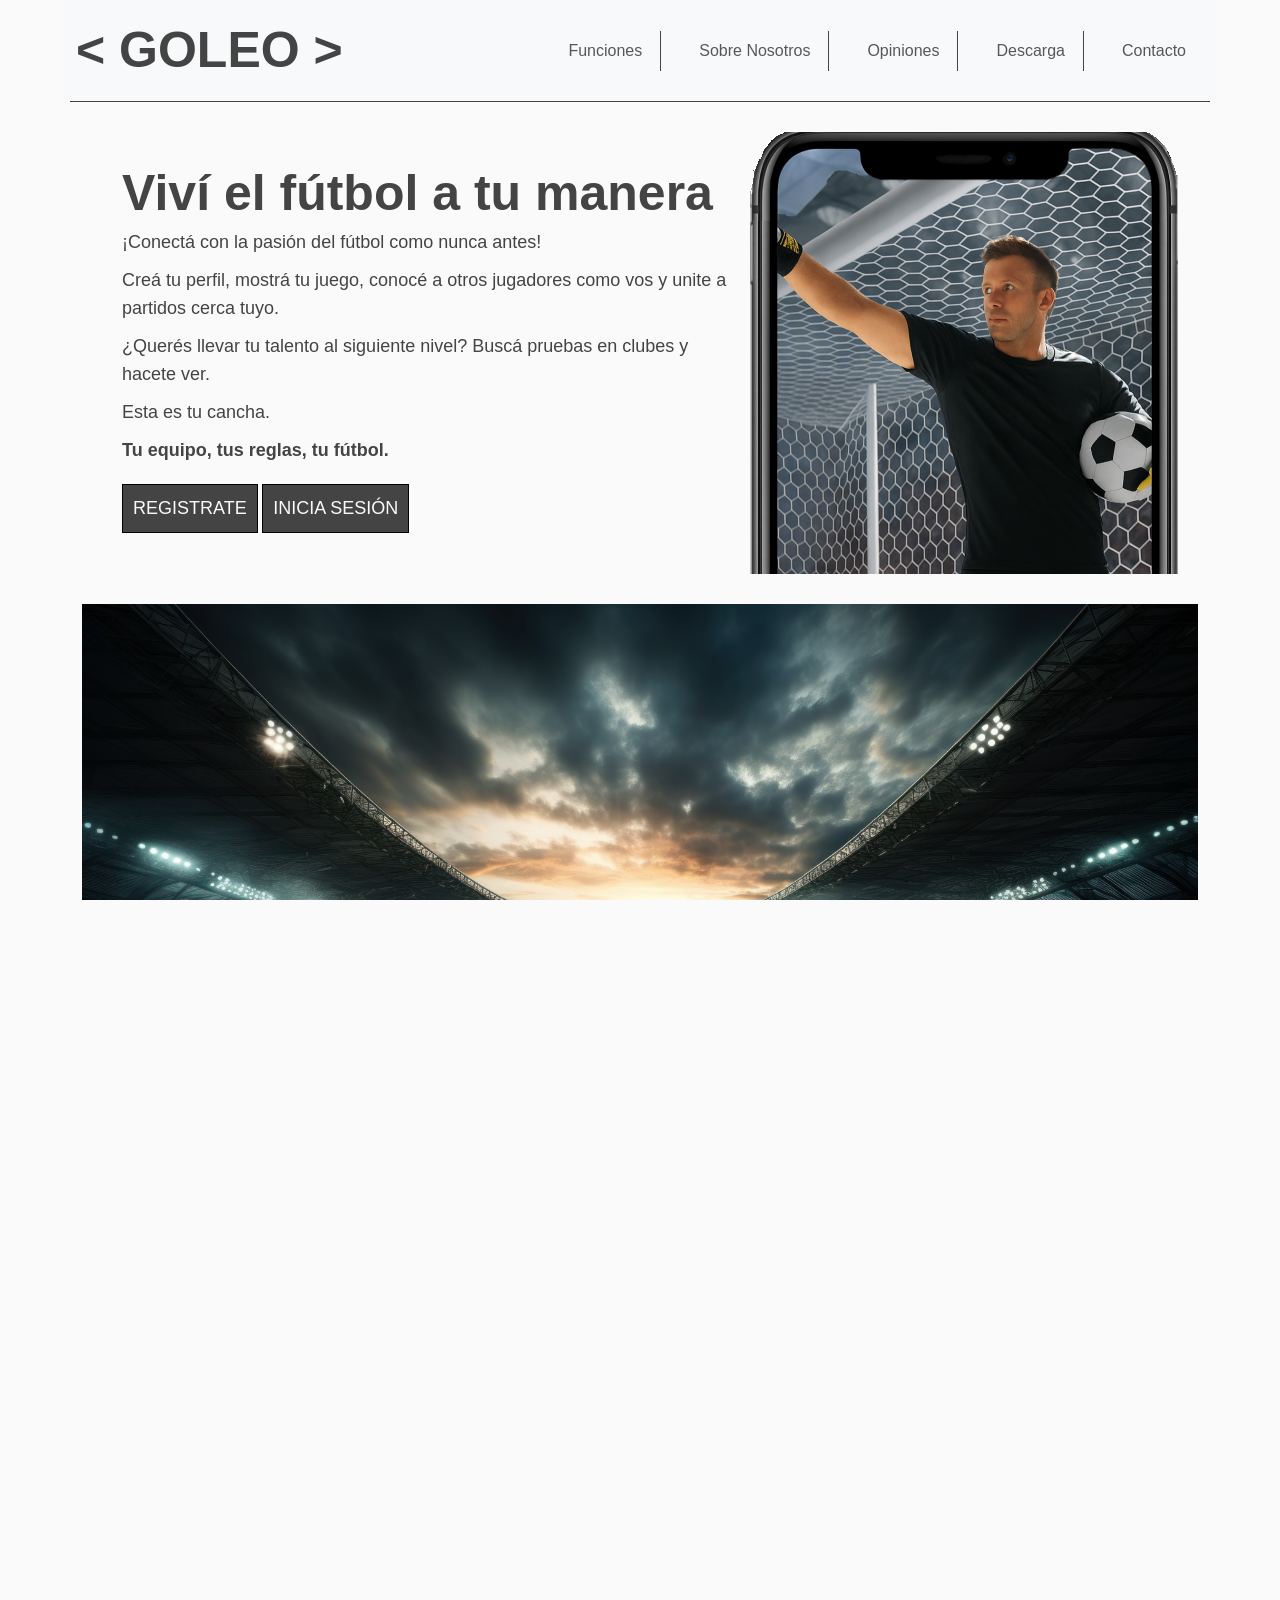
==== index.html @ 8e519e35 "Migración de CSS a SASS + correcciones de pre-entrega anterior" ====
<!DOCTYPE html>
<html lang="en">
<head>
    <meta charset="UTF-8">
    <meta name="viewport" content="width=device-width, initial-scale=1.0">
    <meta name="description" content="Aplicacion destinada para los amantes del futbol, para que muestren su juego, se una a partidos, equipos y torneos">
    <meta name="keywords" content="HTML, CSS, JavaScript">
    <link href="https://cdn.jsdelivr.net/npm/bootstrap@5.3.8/dist/css/bootstrap.min.css" rel="stylesheet" integrity="sha384-sRIl4kxILFvY47J16cr9ZwB07vP4J8+LH7qKQnuqkuIAvNWLzeN8tE5YBujZqJLB" crossorigin="anonymous">
    <link rel="stylesheet" href="css/style.css">
    <title>Goleo</title>
    <link rel="icon" href="assets/img/goleo.ico" type="image/x-icon">

</head>
<body>
    <header class="header">
        <nav class="navbar navbar-expand-lg bg-body-tertiary header__nav">
                <div class="container-fluid header__nav__container">
                    <a class="navbar-brand active header__logo" aria-current="page" href="index.html">&lt; GOLEO &gt;</a>
                    <button class="navbar-toggler" type="button" data-bs-toggle="collapse" data-bs-target="#navbarNav" aria-controls="navbarNav" aria-expanded="false" aria-label="Toggle navigation">
                    <span class="navbar-toggler-icon"></span>
                    </button>
                    <div class="collapse navbar-collapse header__nav__navbar" id="navbarNav">
                    <ul class="navbar-nav">
                        <li class="nav-item">
                        <a class="nav-link" href="pages/funciones.html">Funciones</a>
                        </li>
                        <li class="nav-item">
                        <a class="nav-link" href="pages/sobre-nosotros.html">Sobre Nosotros</a>
                        </li>
                        <li class="nav-item">
                        <a class="nav-link" href="pages/Opiniones.html">Opiniones</a>
                        </li>
                        <li class="nav-item">
                        <a class="nav-link" href="pages/descarga.html">Descarga</a>
                        </li> <li class="nav-item">
                        <a class="nav-link" href="pages/contacto.html">Contacto</a>
                        </li>
                        <!-- <li class="nav-item">
                        <a class="nav-link disabled" aria-disabled="true">Disabled</a>
                        </li> -->
                    </ul>
                    </div>
                </div>
        </nav>
    </header>
    <main class="container main">
            <!-- PRESENTACION -->
            <section class="introduccion">
                <div class="introduccion__description">
                    <h2>Viví el fútbol a tu manera</h2>
                    <p>¡Conectá con la pasión del fútbol como nunca antes!</p>
                    <p>Creá tu perfil, mostrá tu juego, conocé a otros jugadores como vos y unite a partidos cerca tuyo.</p>
                    <p>¿Querés llevar tu talento al siguiente nivel? Buscá pruebas en clubes y hacete ver.
                    </p>
                    <p>Esta es tu cancha.</p>
                    <p><strong>Tu equipo, tus reglas, tu fútbol.</strong></p>
                    <a href="pages/registro.html">REGISTRATE</a>
                    <a href="pages/log-in.html">INICIA SESIÓN</a>

                </div>

                <div class="introduccion__imagen">
                    <img src="./assets/img/half-phone.png" alt="imagen de arquero">
                </div>
            </section>
            
            <section class="carousel">
                <div id="carouselExample" class="carousel slide">
                <div class="carousel-inner">
                    <div class="carousel-item active">
                    <img src="./assets/img/carousel2.jpg" class="d-block w-100" alt="...">
                    </div>
                    <div class="carousel-item">
                    <img src="./assets/img/carousel1.jpg" class="d-block w-100" alt="...">
                    </div>
                    <div class="carousel-item">
                    <img src="./assets/img/carousel.jpg" class="d-block w-100" alt="...">
                    </div>
                </div>
                <button class="carousel-control-prev" type="button" data-bs-target="#carouselExample" data-bs-slide="prev">
                    <span class="carousel-control-prev-icon" aria-hidden="true"></span>
                    <span class="visually-hidden">Previous</span>
                </button>
                <button class="carousel-control-next" type="button" data-bs-target="#carouselExample" data-bs-slide="next">
                    <span class="carousel-control-next-icon" aria-hidden="true"></span>
                    <span class="visually-hidden">Next</span>
                </button>
            </div>
            </section>
            <!-- FUNCIONES -->
            <section class="funciones">
                <article class="funciones__card">
                    <img src="./assets/img/profile.png" alt="Perfil" />
                    <h3 class="text-center ">Crea tu perfil</h3>
                    <p>Mostrá tus habilidades y conectá con otros jugadores.</p>
                </article>
                <article class="funciones__card">
                    <img src="./assets/img/match.png" alt="Partidos" />
                    <h3 class="text-center ">Armá partidos</h3>
                    <p>Organizá encuentros fácilmente y formá tu equipo.</p>
                </article>
                <article class="funciones__card">
                    <img src="./assets/img/club.png" alt="Clubes" />
                    <h3 class="text-center ">Buscá tu club</h3>
                    <p>Participá en pruebas y descubrí nuevas oportunidades.</p>
                </article>
                <article class="funciones__card">
                    <img src="./assets/img/league.png" alt="Torneos" />
                    <h3 class="text-center ">Creá tu torneo</h3>
                    <p>Llevá la competencia al próximo nivel con torneos personalizados.</p>
                </article>
            </section>

            <!-- SUSCRIBETE -->
            <section class="suscribete">
                <h2 class="text-center suscribete__titulo">Suscribite</h2>
                <p class="text-center suscribete__texto">Dejanos tu correo para enterarte de todas nuestras novedades.</p>
                <form action="/subscribe" method="post" class="suscribete__form">
                    <input type="text" name="nombre" placeholder="Nombre completo" required />
                    <input type="email" name="email" placeholder="Email" required />
                    <button type="submit">SUSCRIBIRSE</button>
                </form>
            </section>

            <!-- DESCARGA -->
            <section class="descarga">
                <h2 class="text-center descarga__titulo">Descarga la aplicación gratis para celular</h2>
                <div class="descarga__iconos">
                    <a href="#"><img src="./assets/img/app-store.png" alt="App Store" /></a>
                    <a href="#"><img src="./assets/img/google-play.png" alt="Google Play" /></a>
                </div>
            </section>
    </main>
    <footer class="footer">
        <div class="footer__nav">
            <ul>
                <li><a href="pages/funciones.html">Funciones</a></li>
                <li><a href="pages/sobre-nosotros.html">Sobre Nosotros</a></li>
                <li><a href="pages/Opiniones.html">Opiniones</a></li>
                <li><a href="pages/descarga.html">Descarga</a></li>
                <li><a href="pages/contacto.html">Contacto</a></li>
            </ul>
        </div>
        <p>© 2025 &lt; MAD &gt; .  All rights reserved.</p>
    </footer>

    <script src="https://cdn.jsdelivr.net/npm/bootstrap@5.3.8/dist/js/bootstrap.bundle.min.js" integrity="sha384-FKyoEForCGlyvwx9Hj09JcYn3nv7wiPVlz7YYwJrWVcXK/BmnVDxM+D2scQbITxI" crossorigin="anonymous"></script>
</body>
</html>
---- css/style.css ----
* {
  margin: 0;
  padding: 0;
  box-sizing: border-box;
  font-family: Arial, sans-serif;
  color: #444444;
}

html, body {
  height: 100%;
  overflow-y: scroll;
}

body {
  text-align: center;
  background-color: #fafafa;
  display: flex;
  flex-direction: column;
}

form {
  display: flex;
  flex-direction: column;
}

input:focus::placeholder {
  color: transparent;
}

@keyframes fadeIn {
  from {
    opacity: 0;
    transform: translateY(20px);
  }
  to {
    opacity: 1;
    transform: translateY(0);
  }
}
.header {
  display: flex;
  flex-direction: column;
  justify-content: center;
  align-items: center;
  padding: 10px;
  flex-wrap: wrap;
  gap: 10px;
}
@media screen and (min-width: 600px) {
  .header {
    padding: 10px 40px;
  }
}
@media screen and (min-width: 1024px) {
  .header {
    flex-direction: row;
    justify-content: space-between;
    padding: 0% 5%;
  }
}
.header .header__nav {
  width: 100%;
}
.header .header__nav .header__nav__container .header__logo {
  align-self: flex-start;
  font-weight: bold;
  font-size: 35px;
  color: #444444;
}
.header .header__nav .header__nav__container .header__logo:hover {
  color: rgb(29, 28, 28);
}
@media screen and (min-width: 600px) {
  .header .header__nav .header__nav__container .header__logo {
    font-size: 50px;
  }
}
@media screen and (min-width: 1024px) {
  .header .header__nav .header__nav__container .header__nav__navbar {
    display: flex;
    justify-content: flex-end;
  }
}
@media screen and (min-width: 600px) {
  .header .header__nav .header__nav__container .header__nav__navbar ul {
    flex-direction: row;
    justify-content: center;
    gap: 20px;
  }
}
@media screen and (min-width: 600px) {
  .header .header__nav .header__nav__container .header__nav__navbar ul li {
    padding: 0 10px;
    border-bottom: none;
  }
}
@media screen and (min-width: 600px) {
  .header .header__nav .header__nav__container .header__nav__navbar ul li:first-child {
    border-top: none;
    padding-top: 0px;
  }
}
@media screen and (min-width: 600px) {
  .header .header__nav .header__nav__container .header__nav__navbar ul li:not(:last-child) {
    border-right: 1px solid #444444;
  }
}
@media screen and (min-width: 600px) {
  .header .header__nav .header__nav__container .header__nav__navbar ul li a:not(:first-child) {
    font-size: 18px;
  }
}

.main {
  display: flex;
  flex-direction: column;
  gap: 10px;
  border-top: 1px solid #444444;
  flex: 1;
  padding-top: 10px;
}

.footer {
  background-color: #eeeded;
  display: flex;
  flex-direction: column;
  align-items: center;
  justify-content: center;
  min-height: 120px;
}
@media screen and (min-width: 600px) {
  .footer {
    min-height: 150px;
  }
}
.footer .footer__nav {
  margin-bottom: 10px;
}
.footer .footer__nav ul {
  list-style-type: none;
  display: flex;
  justify-content: center;
  gap: 10px;
  padding: 0;
}
.footer .footer__nav ul li {
  padding: 0 5px;
}
.footer .footer__nav ul li:not(:last-child) {
  border-right: 1px solid var(--color-principal-light);
}
.footer .footer__nav ul li a {
  text-decoration: none;
  font-size: 11px;
  color: var(--color-principal-light);
}
.footer .footer__nav ul li a:hover {
  cursor: pointer;
  color: #1a1a1a;
  text-decoration: dashed;
  font-weight: 700;
}
@media screen and (min-width: 600px) {
  .footer .footer__nav ul li a {
    font-size: 20px;
  }
}
.footer p {
  font-size: 12px;
  font-weight: bold;
  margin: 0;
}
@media screen and (min-width: 600px) {
  .footer p {
    font-size: 21px;
  }
}

.introduccion {
  padding: 20px;
}
@media screen and (min-width: 600px) {
  .introduccion {
    display: flex;
    align-items: center;
  }
}
.introduccion .introduccion__description {
  text-align: center;
  padding: 0 10px;
}
@media screen and (min-width: 600px) {
  .introduccion .introduccion__description {
    padding: 20px;
  }
}
@media screen and (min-width: 1024px) {
  .introduccion .introduccion__description {
    text-align: left;
  }
}
.introduccion .introduccion__description h2 {
  font-size: 30px;
  margin-bottom: 15px;
  line-height: 40px;
  font-weight: bold;
}
@media screen and (min-width: 600px) {
  .introduccion .introduccion__description h2 {
    font-size: 50px;
  }
}
.introduccion .introduccion__description p {
  margin-bottom: 10px;
  line-height: 15px;
}
@media screen and (min-width: 600px) {
  .introduccion .introduccion__description p {
    font-size: 25px;
    line-height: 25px;
  }
}
@media screen and (min-width: 1024px) {
  .introduccion .introduccion__description p {
    font-size: 18px;
    line-height: 28px;
  }
}
.introduccion .introduccion__description a {
  display: inline-block;
  padding: 10px;
  border: 1px solid black;
  text-decoration: none;
  margin-top: 10px;
  background-color: #444444;
  color: #fafafa;
  width: 100%;
}
.introduccion .introduccion__description a:not(:last-child) {
  margin-right: 10px;
}
@media screen and (min-width: 600px) {
  .introduccion .introduccion__description a:not(:last-child) {
    margin-right: 0px;
  }
}
.introduccion .introduccion__description a:hover {
  background-color: #fafafa;
  color: black;
  font-weight: bold;
  border: 1px solid black;
}
@media screen and (min-width: 600px) {
  .introduccion .introduccion__description a {
    width: 50%;
  }
}
@media screen and (min-width: 1024px) {
  .introduccion .introduccion__description a {
    font-size: 18px;
    width: auto;
  }
}
.introduccion .introduccion__imagen {
  display: none;
}
@media screen and (min-width: 1024px) {
  .introduccion .introduccion__imagen {
    display: block;
  }
}

@media screen and (min-width: 1024px) {
  .carousel .carousel-item img {
    padding-bottom: 20px;
  }
}

.funciones {
  border-top: 1px solid #444444;
  display: flex;
  padding: 20px;
  flex-wrap: wrap;
}
@media screen and (min-width: 1024px) {
  .funciones {
    flex-wrap: nowrap;
    justify-content: space-between;
  }
}
.funciones .funciones__card {
  align-content: center;
  width: 50%;
}
@media screen and (min-width: 600px) {
  .funciones .funciones__card {
    padding: 20px;
  }
}
@media screen and (min-width: 1024px) {
  .funciones .funciones__card {
    padding: 0 10px;
  }
}
@media screen and (min-width: 1024px) {
  .funciones .funciones__card:not(:last-child) {
    border-right: 1px solid black;
  }
}
.funciones .funciones__card img {
  height: 50%;
  margin-bottom: 5px;
}
@media screen and (min-width: 600px) {
  .funciones .funciones__card img {
    height: 75%;
  }
}
@media screen and (min-width: 1024px) {
  .funciones .funciones__card img {
    height: 40%;
  }
}
.funciones .funciones__card h3 {
  font-size: 18px;
}
@media screen and (min-width: 600px) {
  .funciones .funciones__card h3 {
    font-size: 30px;
  }
}
@media screen and (min-width: 1024px) {
  .funciones .funciones__card h3 {
    font-size: 21px;
  }
}
.funciones .funciones__card p {
  display: none;
  margin: 0px;
}
@media screen and (min-width: 1024px) {
  .funciones .funciones__card p {
    display: block;
    font-size: 15px;
  }
}

.suscribete {
  border-top: 1px solid #444444;
  padding: 20px;
}
.suscribete .suscribete__titulo {
  font-size: 50px;
}
.suscribete .suscribete__texto {
  font-size: 17px;
  margin: 6px 0px 12px 0px;
}
@media screen and (min-width: 600px) {
  .suscribete .suscribete__texto {
    font-size: 23px;
  }
}
.suscribete .suscribete__form {
  flex-direction: row;
  align-items: center;
  justify-content: center;
  gap: 10px;
  flex-wrap: wrap;
}
@media screen and (min-width: 600px) {
  .suscribete .suscribete__form {
    gap: 20px;
    flex-wrap: nowrap;
  }
}
.suscribete .suscribete__form input {
  background-color: #fafafa;
  padding-left: 10px;
  min-height: 30px;
  width: 250px;
}
@media screen and (min-width: 600px) {
  .suscribete .suscribete__form input {
    font-size: 18px;
  }
}
.suscribete .suscribete__form button {
  cursor: pointer;
  font-weight: bold;
  min-height: 30px;
  width: 250px;
  border: 1px solid black;
  background-color: #444444;
  color: #fafafa;
}
.suscribete .suscribete__form button:hover {
  background-color: black;
  color: #fafafa;
}
@media screen and (min-width: 600px) {
  .suscribete .suscribete__form button {
    font-size: 18px;
  }
}

.descarga {
  border-bottom: 1px solid #444444;
  padding-bottom: 30px;
}
@media screen and (min-width: 600px) {
  .descarga {
    padding-top: 20px;
  }
}
.descarga .descarga__titulo {
  margin-bottom: 15px;
  font-size: 18px;
}
@media screen and (min-width: 600px) {
  .descarga .descarga__titulo {
    font-size: 28px;
  }
}
.descarga .descarga__iconos {
  display: flex;
  gap: 20px;
  justify-content: center;
}

.main__opiniones {
  width: 100%;
  height: 100%;
  display: flex;
  flex-direction: column;
  justify-content: center;
  border: 1px solid black;
  min-height: 30dvh;
  border-radius: 10px;
  margin-bottom: 10px;
  padding: 5px;
  background-color: #eeeded;
  gap: 15px;
  box-shadow: 1px 1px 1px 1px black;
  opacity: 0;
  animation: fadeIn 0.8s ease forwards;
}
.main__opiniones:nth-child(1) {
  animation-delay: 0s;
}
.main__opiniones:nth-child(2) {
  animation-delay: 0.5s;
}
.main__opiniones:nth-child(3) {
  animation-delay: 1s;
}
.main__opiniones:nth-child(4) {
  animation-delay: 1.5s;
}
.main__opiniones.reverse {
  flex-direction: column-reverse;
}
@media screen and (min-width: 600px) {
  .main__opiniones {
    flex-direction: row;
    align-items: center;
    gap: 0px;
  }
  .main__opiniones.reverse {
    flex-direction: row-reverse;
  }
}
.main__opiniones .main__opiniones__foto {
  height: 50%;
}
@media screen and (min-width: 600px) {
  .main__opiniones .main__opiniones__foto {
    height: 100%;
    width: 40%;
    display: flex;
    justify-content: center;
    align-items: center;
  }
}
.main__opiniones .main__opiniones__foto img {
  max-width: 30%;
}
@media screen and (min-width: 600px) {
  .main__opiniones .main__opiniones__foto img {
    max-height: 80%;
    max-width: 80%;
  }
}
.main__opiniones .main__opiniones__texto {
  height: 50%;
}
@media screen and (min-width: 600px) {
  .main__opiniones .main__opiniones__texto {
    height: 100%;
    width: 60%;
    display: flex;
    justify-content: center;
    align-items: center;
    padding: 30px;
  }
}
.main__opiniones .main__opiniones__texto p {
  font-size: 1rem;
  font-weight: bold;
  margin-bottom: 0px;
}
@media screen and (min-width: 600px) {
  .main__opiniones .main__opiniones__texto p {
    font-size: 1.2rem;
  }
}
@media screen and (min-width: 1024px) {
  .main__opiniones .main__opiniones__texto p {
    font-size: 1.5rem;
  }
}

.titulo-contacto {
  font-weight: bold;
  font-size: 2.5rem;
  font-style: italic;
}

.contacto__form {
  display: flex;
  flex-direction: column;
  justify-content: center;
  align-items: center;
  width: 100%;
}
@media screen and (min-width: 1024px) {
  .contacto__form {
    padding-bottom: 20px;
  }
}
.contacto__form .contacto__form__label {
  font-weight: bold;
  font-size: 1.2rem;
  margin: 20px 0px 0px 0px;
}
.contacto__form .contacto__form__inputText,
.contacto__form .contacto__form__button {
  width: 70%;
  height: 30px;
  text-align: center;
}
@media screen and (min-width: 1024px) {
  .contacto__form .contacto__form__inputText,
  .contacto__form .contacto__form__button {
    width: 50%;
    height: 40px;
  }
}
.contacto__form .contacto__form__textArea {
  width: 70%;
  height: 100px;
  margin-bottom: 10px;
  padding: 5px;
}
@media screen and (min-width: 1024px) {
  .contacto__form .contacto__form__textArea {
    width: 50%;
    height: 120px;
  }
}
.contacto__form .contacto__form__button {
  cursor: pointer;
}

.titulo-registro {
  font-weight: bold;
  font-size: 2rem;
  font-style: italic;
}

.register-form {
  margin: 0 auto;
  display: flex;
  flex-direction: column;
  gap: 20px;
  align-items: center;
  margin-bottom: 20px;
  width: 100%;
}
@media screen and (min-width: 600px) {
  .register-form {
    display: grid;
    grid-template-columns: repeat(6, 1fr);
    grid-template-rows: repeat(3, 1fr);
    gap: 20px;
    justify-items: center;
  }
}
.register-form .campo {
  display: flex;
  flex-direction: column;
  width: 80%;
}
@media screen and (min-width: 600px) {
  .register-form .campo {
    width: 100%;
  }
}
@media screen and (min-width: 600px) {
  .register-form .campo.dos_columnas {
    grid-column: span 2;
  }
}
@media screen and (min-width: 600px) {
  .register-form .campo.tres_columnas {
    grid-column: span 3;
  }
}
.register-form .campo label {
  font-weight: bold;
  font-style: italic;
}
.register-form .campo input,
.register-form .campo select,
.register-form .campo textarea {
  padding: 10px;
  font-size: 16px;
  border: 1px solid #bbb;
  border-radius: 4px;
  width: 100%;
  box-sizing: border-box;
  background: #fff;
  color: #444444;
  text-align: center;
}
.register-form input[type=submit] {
  width: 80%;
  padding: 12px 28px;
  border-radius: 4px;
  border: 1px solid #000;
  background: #444444;
  color: #fafafa;
  font-weight: bold;
  cursor: pointer;
  margin-top: 5px;
}
.register-form input[type=submit]:hover {
  background-color: black;
}
@media screen and (min-width: 600px) {
  .register-form input[type=submit] {
    grid-column: 1/-1;
    justify-self: center;
    width: auto;
  }
}

/*# sourceMappingURL=style.css.map */
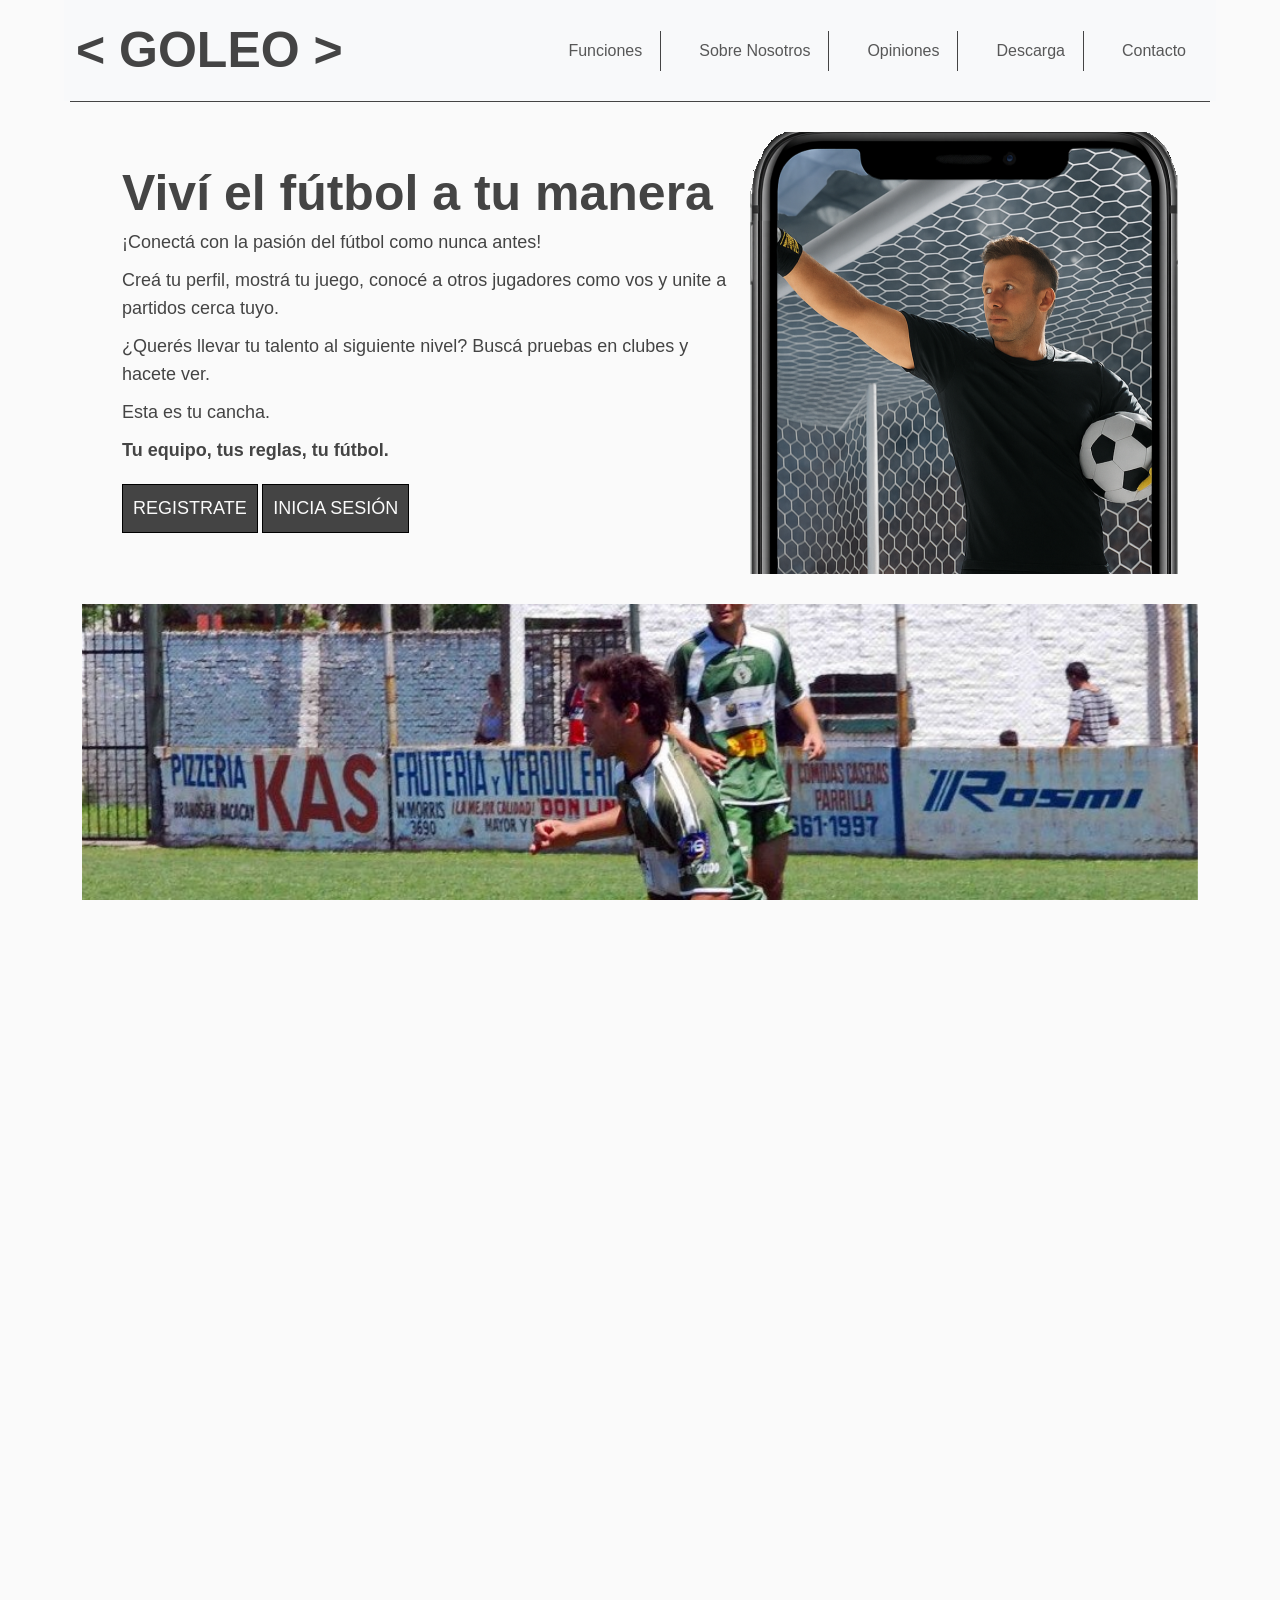
==== commit 84fd31ee: "Cambio de imgs opiniones.html. Implementación de descarga.html" ====
--- a/index.html
+++ b/index.html
@@ -4,10 +4,10 @@
     <meta charset="UTF-8">
     <meta name="viewport" content="width=device-width, initial-scale=1.0">
     <meta name="description" content="Aplicacion destinada para los amantes del futbol, para que muestren su juego, se una a partidos, equipos y torneos">
-    <meta name="keywords" content="HTML, CSS, JavaScript">
+    <meta name="keywords" content="HTML, CSS, JavaScript, fútbol, partido de fútbol, club, pruebas de fútbol">
     <link href="https://cdn.jsdelivr.net/npm/bootstrap@5.3.8/dist/css/bootstrap.min.css" rel="stylesheet" integrity="sha384-sRIl4kxILFvY47J16cr9ZwB07vP4J8+LH7qKQnuqkuIAvNWLzeN8tE5YBujZqJLB" crossorigin="anonymous">
     <link rel="stylesheet" href="css/style.css">
-    <title>Goleo</title>
+    <title>Inicio | Goleo</title>
     <link rel="icon" href="assets/img/goleo.ico" type="image/x-icon">
 
 </head>
@@ -28,7 +28,7 @@
                         <a class="nav-link" href="pages/sobre-nosotros.html">Sobre Nosotros</a>
                         </li>
                         <li class="nav-item">
-                        <a class="nav-link" href="pages/Opiniones.html">Opiniones</a>
+                        <a class="nav-link" href="pages/opiniones.html">Opiniones</a>
                         </li>
                         <li class="nav-item">
                         <a class="nav-link" href="pages/descarga.html">Descarga</a>
@@ -68,13 +68,13 @@
                 <div id="carouselExample" class="carousel slide">
                 <div class="carousel-inner">
                     <div class="carousel-item active">
-                    <img src="./assets/img/carousel2.jpg" class="d-block w-100" alt="...">
-                    </div>
-                    <div class="carousel-item">
                     <img src="./assets/img/carousel1.jpg" class="d-block w-100" alt="...">
                     </div>
                     <div class="carousel-item">
                     <img src="./assets/img/carousel.jpg" class="d-block w-100" alt="...">
+                    </div>
+                    <div class="carousel-item">
+                    <img src="./assets/img/descarga.png" class="d-block w-100" alt="...">
                     </div>
                 </div>
                 <button class="carousel-control-prev" type="button" data-bs-target="#carouselExample" data-bs-slide="prev">
@@ -136,7 +136,7 @@
             <ul>
                 <li><a href="pages/funciones.html">Funciones</a></li>
                 <li><a href="pages/sobre-nosotros.html">Sobre Nosotros</a></li>
-                <li><a href="pages/Opiniones.html">Opiniones</a></li>
+                <li><a href="pages/opiniones.html">Opiniones</a></li>
                 <li><a href="pages/descarga.html">Descarga</a></li>
                 <li><a href="pages/contacto.html">Contacto</a></li>
             </ul>
--- a/css/style.css
+++ b/css/style.css
@@ -35,6 +35,26 @@
   to {
     opacity: 1;
     transform: translateY(0);
+  }
+}
+@keyframes fadeRight {
+  from {
+    opacity: 0;
+    transform: translateX(40px);
+  }
+  to {
+    opacity: 1;
+    transform: translateX(0);
+  }
+}
+@keyframes fadeLeft {
+  from {
+    opacity: 0;
+    transform: translateX(-40px);
+  }
+  to {
+    opacity: 1;
+    transform: translateX(0);
   }
 }
 .header {
@@ -443,7 +463,7 @@
   gap: 15px;
   box-shadow: 1px 1px 1px 1px black;
   opacity: 0;
-  animation: fadeIn 0.8s ease forwards;
+  animation: fadeIn 1s ease forwards;
 }
 .main__opiniones:nth-child(1) {
   animation-delay: 0s;
@@ -456,9 +476,6 @@
 }
 .main__opiniones:nth-child(4) {
   animation-delay: 1.5s;
-}
-.main__opiniones.reverse {
-  flex-direction: column-reverse;
 }
 @media screen and (min-width: 600px) {
   .main__opiniones {
@@ -484,6 +501,7 @@
 }
 .main__opiniones .main__opiniones__foto img {
   max-width: 30%;
+  max-height: 30%;
 }
 @media screen and (min-width: 600px) {
   .main__opiniones .main__opiniones__foto img {
@@ -655,4 +673,306 @@
   }
 }
 
+.container-login {
+  display: flex;
+  justify-content: center;
+  align-items: center;
+  width: 100%;
+  height: 100%;
+}
+@media screen and (min-width: 600px) {
+  .container-login {
+    height: auto;
+    width: auto;
+  }
+}
+.container-login .login {
+  display: flex;
+  justify-content: center;
+  padding: 10px;
+  border: 1px solid black;
+  border-radius: 10px;
+  width: 100%;
+  max-height: 80vh;
+  margin: 20px 0px;
+  background-color: #eeeded;
+}
+@media screen and (min-width: 600px) {
+  .container-login .login {
+    width: 100%;
+    align-items: center;
+    align-self: center;
+  }
+}
+@media screen and (min-width: 1024px) {
+  .container-login .login {
+    width: 80%;
+  }
+}
+.container-login .login .login__img {
+  display: none;
+}
+@media screen and (min-width: 600px) {
+  .container-login .login .login__img {
+    padding: 20px;
+    border-right: 1px solid black;
+    display: block;
+    width: 60vw;
+    max-height: 60vh;
+  }
+}
+.container-login .login .login__form {
+  padding: 10px;
+}
+@media screen and (min-width: 600px) {
+  .container-login .login .login__form {
+    width: 40vw;
+  }
+}
+.container-login .login .login__form .login__extra {
+  display: flex;
+  flex-direction: column;
+  justify-content: center;
+}
+
+.funciones-container {
+  display: flex;
+  flex-direction: column;
+  margin: 15px 0px;
+  gap: 30px;
+  height: 100%;
+}
+.funciones-container .main__funciones {
+  display: flex;
+  width: 100%;
+  border: 1px solid black;
+  border-left: none;
+  text-align: right;
+  opacity: 0;
+}
+.funciones-container .main__funciones.animacion {
+  animation: fadeLeft 1s ease-out forwards;
+  border-top-right-radius: 10px;
+  border-bottom-right-radius: 10px;
+  box-shadow: -5px 5px 5px 5px rgba(24, 23, 23, 0.382);
+}
+.funciones-container .main__funciones.inverso {
+  flex-direction: row-reverse;
+  border-right: none;
+  border-left: 1px solid black;
+  border-top-left-radius: 10px;
+  border-bottom-left-radius: 10px;
+  text-align: left;
+  animation: fadeRight 1s ease-out forwards;
+  box-shadow: 5px 5px 5px 5px rgba(24, 23, 23, 0.382);
+}
+@media screen and (min-width: 600px) {
+  .funciones-container .main__funciones {
+    height: 25%;
+  }
+}
+@media screen and (min-width: 1024px) {
+  .funciones-container .main__funciones {
+    height: 300px;
+  }
+}
+.funciones-container .main__funciones .main__funciones__foto {
+  display: flex;
+  align-items: center;
+  justify-content: center;
+  width: 100%;
+}
+@media screen and (min-width: 600px) {
+  .funciones-container .main__funciones .main__funciones__foto {
+    width: 30%;
+  }
+}
+.funciones-container .main__funciones .main__funciones__foto .imagen {
+  width: 100%;
+  height: 100%;
+}
+.funciones-container .main__funciones .main__funciones__foto .imagen.izquierda {
+  border-top-left-radius: 10px;
+  border-bottom-left-radius: 10px;
+}
+.funciones-container .main__funciones .main__funciones__foto .imagen.derecha {
+  border-top-right-radius: 10px;
+  border-bottom-right-radius: 10px;
+}
+.funciones-container .main__funciones .main__funciones__texto {
+  padding-top: 10px;
+  display: flex;
+  flex-direction: column;
+  gap: 10px;
+  height: 100%;
+}
+.funciones-container .main__funciones .main__funciones__texto.izquierdo {
+  padding-right: 20px;
+  box-shadow: -5px 0 0 0 rgba(24, 23, 23, 0.382) inset;
+}
+.funciones-container .main__funciones .main__funciones__texto.derecho {
+  padding-left: 20px;
+  box-shadow: 5px 0 0 0 rgba(24, 23, 23, 0.382) inset;
+}
+@media screen and (min-width: 600px) {
+  .funciones-container .main__funciones .main__funciones__texto {
+    width: 70%;
+  }
+}
+@media screen and (min-width: 1024px) {
+  .funciones-container .main__funciones .main__funciones__texto {
+    padding-top: 0px;
+  }
+  .funciones-container .main__funciones .main__funciones__texto.izquierdo {
+    padding-left: 20px;
+  }
+  .funciones-container .main__funciones .main__funciones__texto.derecho {
+    padding-right: 20px;
+  }
+}
+.funciones-container .main__funciones .main__funciones__texto .main__funciones__texto__titulo {
+  font-weight: bold;
+  font-style: italic;
+}
+@media screen and (min-width: 600px) {
+  .funciones-container .main__funciones .main__funciones__texto .main__funciones__texto__titulo {
+    height: 25%;
+    display: flex;
+    align-items: center;
+    font-size: 2rem;
+  }
+  .funciones-container .main__funciones .main__funciones__texto .main__funciones__texto__titulo.titulo_derecho {
+    flex-direction: row-reverse;
+  }
+}
+@media screen and (min-width: 600px) {
+  .funciones-container .main__funciones .main__funciones__texto .main__funciones__texto__phone {
+    display: none;
+  }
+}
+.funciones-container .main__funciones .main__funciones__texto .main__funciones__texto__tablet {
+  display: none;
+}
+@media screen and (min-width: 600px) {
+  .funciones-container .main__funciones .main__funciones__texto .main__funciones__texto__tablet {
+    display: block;
+  }
+}
+@media screen and (min-width: 1024px) {
+  .funciones-container .main__funciones .main__funciones__texto .main__funciones__texto__tablet {
+    display: none;
+  }
+}
+.funciones-container .main__funciones .main__funciones__texto .main__funciones__texto__md-bg {
+  display: none;
+}
+@media screen and (min-width: 1024px) {
+  .funciones-container .main__funciones .main__funciones__texto .main__funciones__texto__md-bg {
+    display: block;
+    font-size: 1.2rem;
+  }
+}
+
+.descarga-container {
+  display: flex;
+  flex-direction: column;
+  width: 100%;
+  height: 100%;
+  justify-content: space-evenly;
+}
+@media screen and (min-width: 600px) {
+  .descarga-container {
+    justify-content: initial;
+  }
+}
+.descarga-container .main__descarga__banner {
+  width: 100%;
+  overflow: hidden;
+}
+.descarga-container .main__descarga__banner .img-descarga {
+  width: 100%;
+}
+.descarga-container .main__descarga__contenido {
+  margin-top: 10px;
+}
+@media screen and (min-width: 600px) {
+  .descarga-container .main__descarga__contenido {
+    margin-top: 30px;
+    height: 100%;
+    display: flex;
+    flex-direction: column;
+    gap: 50px;
+  }
+}
+@media screen and (min-width: 1024px) {
+  .descarga-container .main__descarga__contenido {
+    height: 90%;
+    margin-top: 0;
+    gap: 15px;
+    justify-content: initial;
+  }
+}
+.descarga-container .main__descarga__contenido .subtitulo {
+  font-weight: bold;
+  font-style: italic;
+}
+@media screen and (min-width: 600px) {
+  .descarga-container .main__descarga__contenido .subtitulo {
+    font-size: 2.8rem;
+  }
+}
+@media screen and (min-width: 600px) {
+  .descarga-container .main__descarga__contenido .texto1 {
+    display: none;
+  }
+}
+.descarga-container .main__descarga__contenido .texto2 {
+  display: none;
+}
+@media screen and (min-width: 600px) {
+  .descarga-container .main__descarga__contenido .texto2 {
+    display: block;
+    padding: 0 10px;
+    font-size: 1.8rem;
+  }
+}
+@media screen and (min-width: 1024px) {
+  .descarga-container .main__descarga__contenido .texto2 {
+    font-size: 1.5rem;
+  }
+}
+.descarga-container .main__descarga__contenido .descarga__iconos {
+  padding-top: 20px;
+  display: flex;
+  flex-direction: column;
+  justify-content: center;
+  align-items: center;
+  gap: 20px;
+}
+@media screen and (min-width: 600px) {
+  .descarga-container .main__descarga__contenido .descarga__iconos {
+    flex-direction: row;
+    justify-content: space-evenly;
+  }
+}
+@media screen and (min-width: 1024px) {
+  .descarga-container .main__descarga__contenido .descarga__iconos {
+    justify-content: center;
+  }
+}
+.descarga-container .main__descarga__contenido .descarga__iconos img {
+  width: 50%;
+  cursor: pointer;
+}
+@media screen and (min-width: 600px) {
+  .descarga-container .main__descarga__contenido .descarga__iconos img {
+    width: 35%;
+  }
+}
+@media screen and (min-width: 600px) {
+  .descarga-container .main__descarga__contenido .descarga__iconos img {
+    width: 10%;
+  }
+}
+
 /*# sourceMappingURL=style.css.map */
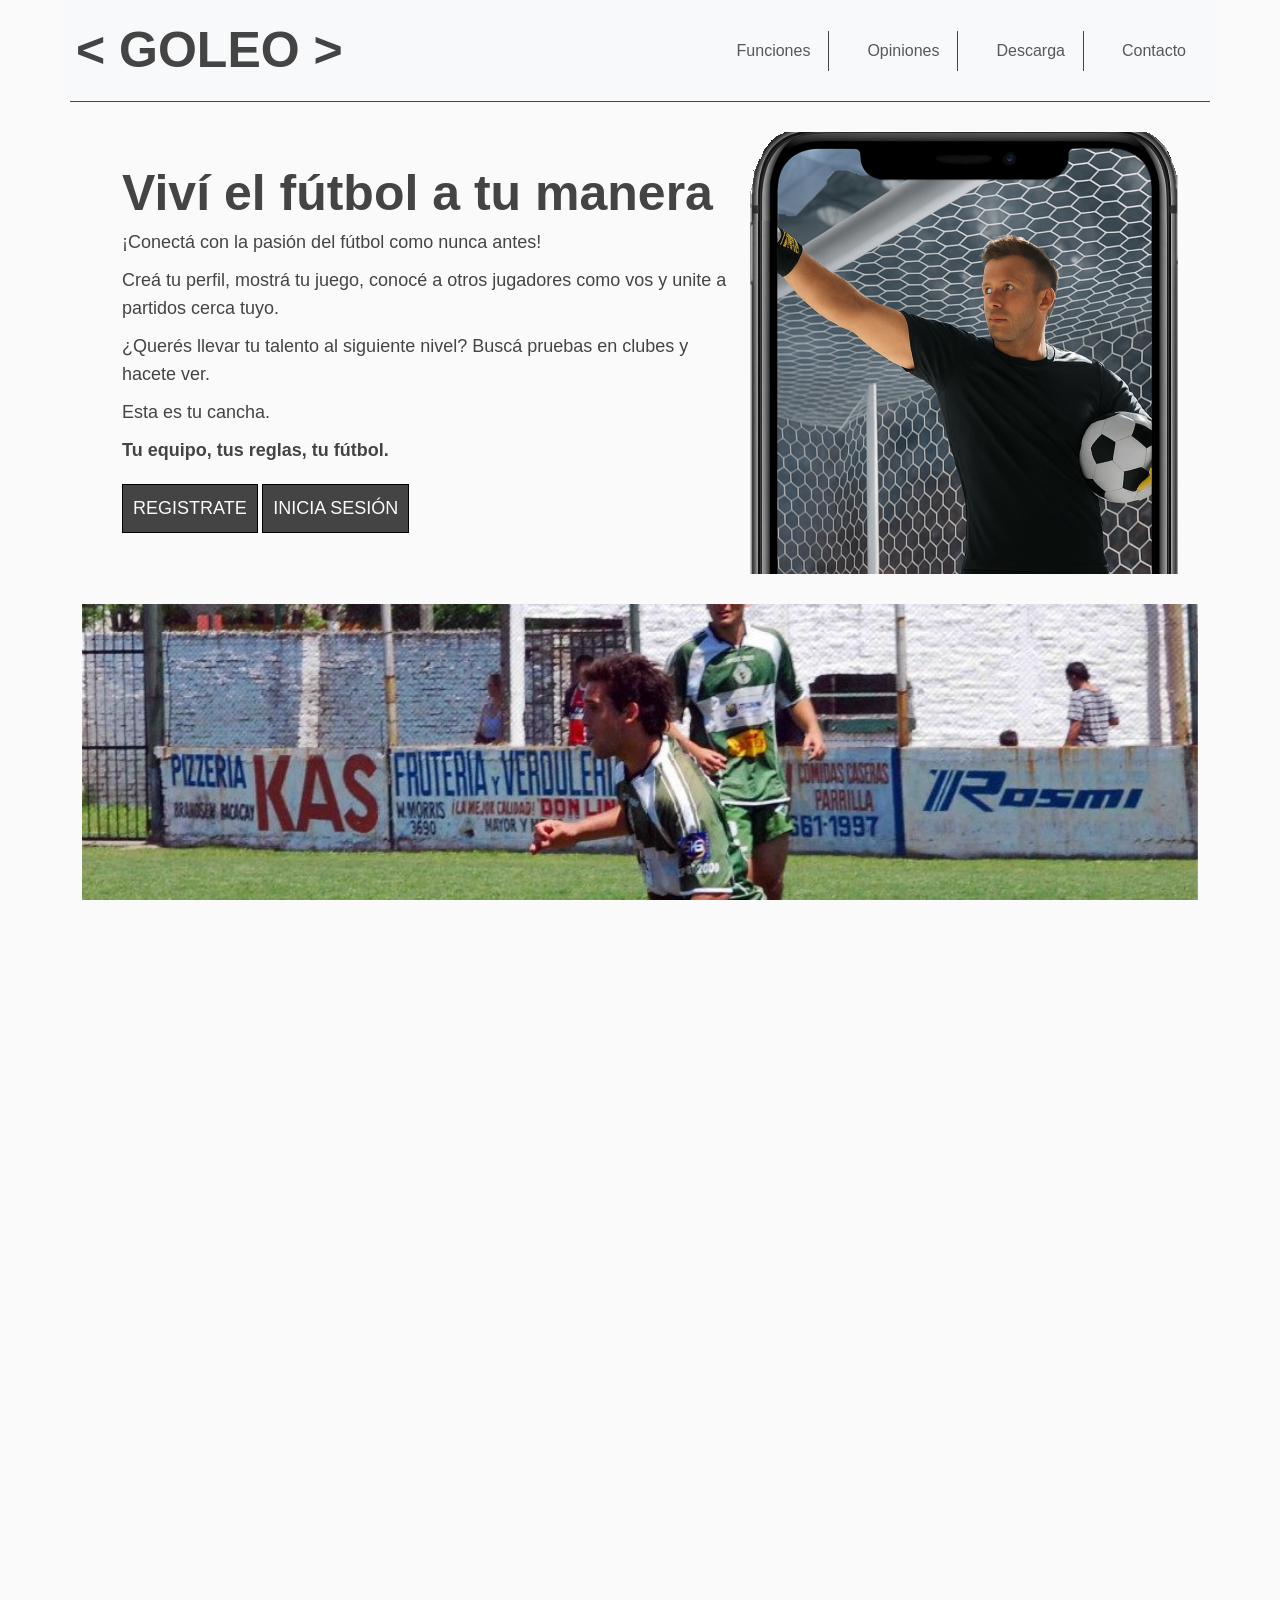
==== commit d95ea5e4: "Correcciones SASS e implementacion recordar-contrasenia.html" ====
--- a/index.html
+++ b/index.html
@@ -23,9 +23,6 @@
                     <ul class="navbar-nav">
                         <li class="nav-item">
                         <a class="nav-link" href="pages/funciones.html">Funciones</a>
-                        </li>
-                        <li class="nav-item">
-                        <a class="nav-link" href="pages/sobre-nosotros.html">Sobre Nosotros</a>
                         </li>
                         <li class="nav-item">
                         <a class="nav-link" href="pages/opiniones.html">Opiniones</a>
@@ -135,7 +132,6 @@
         <div class="footer__nav">
             <ul>
                 <li><a href="pages/funciones.html">Funciones</a></li>
-                <li><a href="pages/sobre-nosotros.html">Sobre Nosotros</a></li>
                 <li><a href="pages/opiniones.html">Opiniones</a></li>
                 <li><a href="pages/descarga.html">Descarga</a></li>
                 <li><a href="pages/contacto.html">Contacto</a></li>
--- a/css/style.css
+++ b/css/style.css
@@ -501,7 +501,6 @@
 }
 .main__opiniones .main__opiniones__foto img {
   max-width: 30%;
-  max-height: 30%;
 }
 @media screen and (min-width: 600px) {
   .main__opiniones .main__opiniones__foto img {
@@ -651,23 +650,24 @@
   color: #444444;
   text-align: center;
 }
-.register-form input[type=submit] {
-  width: 80%;
+.register-form a {
+  align-self: center;
+  grid-column: 1/-1;
   padding: 12px 28px;
+  border: 1px solid black;
   border-radius: 4px;
-  border: 1px solid #000;
   background: #444444;
   color: #fafafa;
   font-weight: bold;
   cursor: pointer;
   margin-top: 5px;
-}
-.register-form input[type=submit]:hover {
+  text-decoration: none;
+}
+.register-form a:hover {
   background-color: black;
 }
 @media screen and (min-width: 600px) {
-  .register-form input[type=submit] {
-    grid-column: 1/-1;
+  .register-form a {
     justify-self: center;
     width: auto;
   }
@@ -723,11 +723,30 @@
 }
 .container-login .login .login__form {
   padding: 10px;
+  display: flex;
+  flex-direction: column;
+  justify-content: center;
+  align-items: center;
+  gap: 10px;
 }
 @media screen and (min-width: 600px) {
   .container-login .login .login__form {
     width: 40vw;
   }
+}
+.container-login .login .login__form input {
+  text-align: center;
+  width: 80%;
+}
+.container-login .login .login__form button {
+  cursor: pointer;
+  border: 1px solid black;
+  background-color: rgb(213, 208, 208);
+  width: 80%;
+  font-weight: bold;
+}
+.container-login .login .login__form button:hover {
+  background-color: rgb(162, 157, 157);
 }
 .container-login .login .login__form .login__extra {
   display: flex;
@@ -975,4 +994,102 @@
   }
 }
 
+.recuperar-container {
+  height: 100%;
+  display: flex;
+  flex-direction: column;
+  align-items: center;
+  justify-content: center;
+}
+@media screen and (min-width: 600px) {
+  .recuperar-container {
+    height: 30%;
+  }
+}
+@media screen and (min-width: 1024px) {
+  .recuperar-container {
+    height: 100%;
+    margin-bottom: 10px;
+  }
+}
+.recuperar-container .recuperar__form {
+  width: 80%;
+  height: 80%;
+  display: flex;
+  flex-direction: column;
+  justify-content: center;
+  gap: 20px;
+  background-color: #eeeded;
+  border: 1px solid black;
+  border-radius: 10px;
+  padding: 20px;
+}
+@media screen and (min-width: 600px) {
+  .recuperar-container .recuperar__form {
+    position: relative;
+    width: 100%;
+    align-items: flex-start;
+  }
+}
+@media screen and (min-width: 600px) {
+  .recuperar-container .recuperar__form {
+    width: 80%;
+    height: 80%;
+  }
+}
+.recuperar-container .recuperar__form .titulo-recuperar {
+  font-weight: bold;
+  font-style: italic;
+  font-size: 25px;
+}
+.recuperar-container .recuperar__form .input {
+  display: flex;
+  flex-direction: column;
+  justify-content: center;
+  align-items: center;
+  gap: 5px;
+}
+@media screen and (min-width: 600px) {
+  .recuperar-container .recuperar__form .input {
+    width: 100%;
+    align-items: start;
+  }
+}
+.recuperar-container .recuperar__form .input label {
+  font-weight: bold;
+}
+.recuperar-container .recuperar__form .input input {
+  width: 100%;
+  height: 30px;
+  text-align: center;
+}
+@media screen and (min-width: 600px) {
+  .recuperar-container .recuperar__form .input input {
+    width: 100%;
+    text-align: start;
+  }
+}
+.recuperar-container .recuperar__form .btn-recuperar {
+  height: 30px;
+  cursor: pointer;
+}
+.recuperar-container .recuperar__form .btn-recuperar:hover {
+  background-color: rgb(162, 157, 157);
+}
+@media screen and (min-width: 600px) {
+  .recuperar-container .recuperar__form .btn-recuperar {
+    position: absolute;
+    right: 20px;
+    bottom: 10px;
+    display: flex;
+    align-items: center;
+    justify-content: center;
+    padding: 10px;
+  }
+}
+.recuperar-container .recuperar__form .btn-recuperar a {
+  text-decoration: none;
+  color: black;
+}
+
 /*# sourceMappingURL=style.css.map */
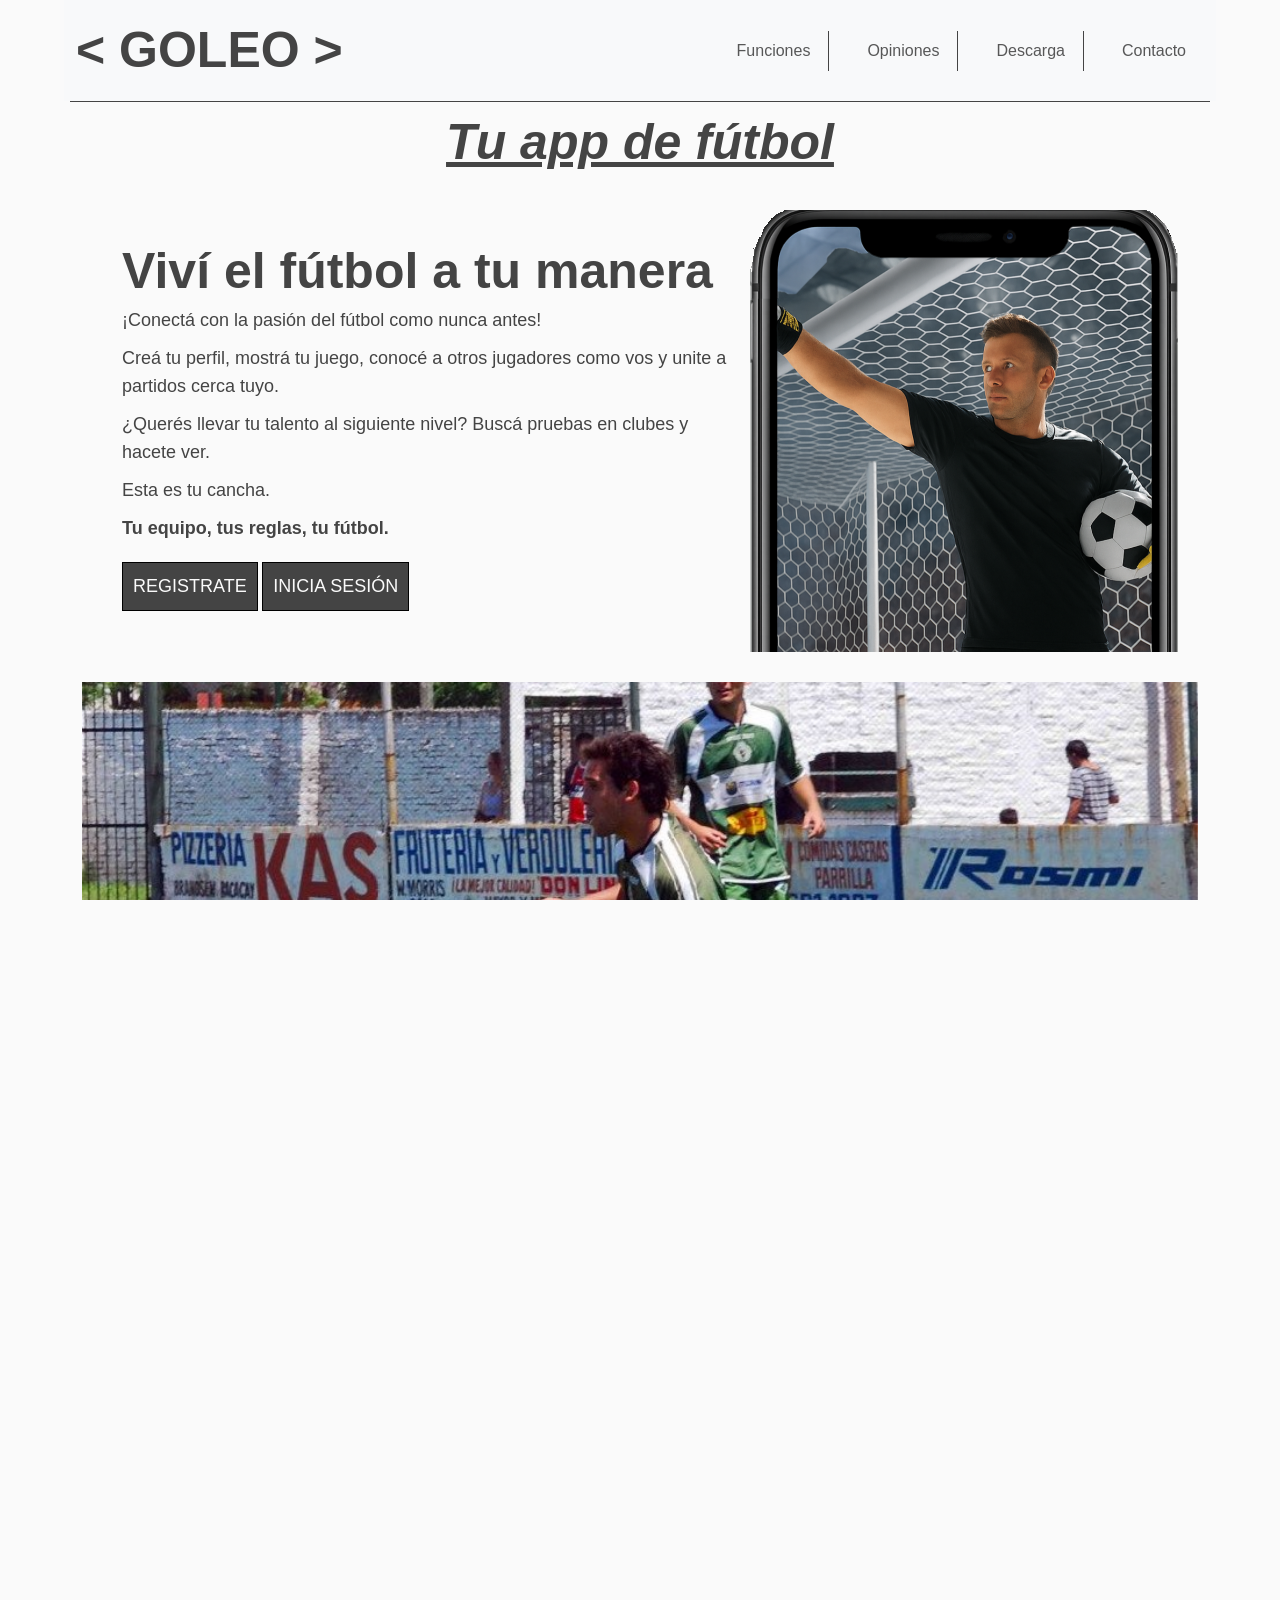
==== commit 07b904cb: "Cambios en etiquetas meta y estilos" ====
--- a/index.html
+++ b/index.html
@@ -3,8 +3,8 @@
 <head>
     <meta charset="UTF-8">
     <meta name="viewport" content="width=device-width, initial-scale=1.0">
-    <meta name="description" content="Aplicacion destinada para los amantes del futbol, para que muestren su juego, se una a partidos, equipos y torneos">
-    <meta name="keywords" content="HTML, CSS, JavaScript, fútbol, partido de fútbol, club, pruebas de fútbol">
+    <meta name="description" content="Conecta con la comunidad futbolera: crea tu perfil como jugador, organiza partidos, encuentra clubes o forma tu propio equipo y gestiona torneos desde una sola app. Muestra tus jugadas, gana experiencia y lleva tu pasión por el fútbol al siguiente nivel.">
+    <meta name="keywords" content="fútbol, red social de fútbol, jugadores amateur, crear perfil de jugador, organizar partidos, encontrar clubes, crear torneos, app de fútbol, comunidad futbolera, equipo de fútbol, torneos deportivos, fútbol amateur, aplicación para futbolistas, fútbol local, partidos entre amigos, torneos de fútbol">
     <link href="https://cdn.jsdelivr.net/npm/bootstrap@5.3.8/dist/css/bootstrap.min.css" rel="stylesheet" integrity="sha384-sRIl4kxILFvY47J16cr9ZwB07vP4J8+LH7qKQnuqkuIAvNWLzeN8tE5YBujZqJLB" crossorigin="anonymous">
     <link rel="stylesheet" href="css/style.css">
     <title>Inicio | Goleo</title>
@@ -42,6 +42,7 @@
     </header>
     <main class="container main">
             <!-- PRESENTACION -->
+             <h1 class="titulo_index">Tu app de fútbol</h1>
             <section class="introduccion">
                 <div class="introduccion__description">
                     <h2>Viví el fútbol a tu manera</h2>
@@ -57,7 +58,7 @@
                 </div>
 
                 <div class="introduccion__imagen">
-                    <img src="./assets/img/half-phone.png" alt="imagen de arquero">
+                    <img src="./assets/img/half-phone.png" alt="imagen promocional de un arquero">
                 </div>
             </section>
             
@@ -65,13 +66,13 @@
                 <div id="carouselExample" class="carousel slide">
                 <div class="carousel-inner">
                     <div class="carousel-item active">
-                    <img src="./assets/img/carousel1.jpg" class="d-block w-100" alt="...">
+                    <img src="./assets/img/carousel1.jpg" class="d-block w-100" alt="Imagen uno del carousel, un futbolista jugando.">
                     </div>
                     <div class="carousel-item">
-                    <img src="./assets/img/carousel.jpg" class="d-block w-100" alt="...">
+                    <img src="./assets/img/carousel.jpg" class="d-block w-100" alt="Imagen dos del carousel, equipo festejando un campeonato.">
                     </div>
                     <div class="carousel-item">
-                    <img src="./assets/img/descarga.png" class="d-block w-100" alt="...">
+                    <img src="./assets/img/descarga.png" class="d-block w-100" alt="Imagen tres del carousel, un futbolista y una futbolista mirando la cámara mostrando el perfil desde el celular.">
                     </div>
                 </div>
                 <button class="carousel-control-prev" type="button" data-bs-target="#carouselExample" data-bs-slide="prev">
@@ -87,22 +88,22 @@
             <!-- FUNCIONES -->
             <section class="funciones">
                 <article class="funciones__card">
-                    <img src="./assets/img/profile.png" alt="Perfil" />
+                    <img src="./assets/img/profile.png" alt="Función crear perfil" />
                     <h3 class="text-center ">Crea tu perfil</h3>
                     <p>Mostrá tus habilidades y conectá con otros jugadores.</p>
                 </article>
                 <article class="funciones__card">
-                    <img src="./assets/img/match.png" alt="Partidos" />
+                    <img src="./assets/img/match.png" alt="Función crear partidos" />
                     <h3 class="text-center ">Armá partidos</h3>
                     <p>Organizá encuentros fácilmente y formá tu equipo.</p>
                 </article>
                 <article class="funciones__card">
-                    <img src="./assets/img/club.png" alt="Clubes" />
+                    <img src="./assets/img/club.png" alt="Función de clubes" />
                     <h3 class="text-center ">Buscá tu club</h3>
                     <p>Participá en pruebas y descubrí nuevas oportunidades.</p>
                 </article>
                 <article class="funciones__card">
-                    <img src="./assets/img/league.png" alt="Torneos" />
+                    <img src="./assets/img/league.png" alt="Función de torneos" />
                     <h3 class="text-center ">Creá tu torneo</h3>
                     <p>Llevá la competencia al próximo nivel con torneos personalizados.</p>
                 </article>
@@ -123,8 +124,8 @@
             <section class="descarga">
                 <h2 class="text-center descarga__titulo">Descarga la aplicación gratis para celular</h2>
                 <div class="descarga__iconos">
-                    <a href="#"><img src="./assets/img/app-store.png" alt="App Store" /></a>
-                    <a href="#"><img src="./assets/img/google-play.png" alt="Google Play" /></a>
+                    <a href="#"><img src="./assets/img/app-store.png" alt="Ícono para descargar la app desde el App Store" /></a>
+                    <a href="#"><img src="./assets/img/google-play.png" alt="Ícono para descargar la app desde el Google Play" /></a>
                 </div>
             </section>
     </main>
--- a/css/style.css
+++ b/css/style.css
@@ -59,9 +59,9 @@
 }
 .header {
   display: flex;
-  flex-direction: column;
-  justify-content: center;
-  align-items: center;
+  justify-content: center;
+  align-items: center;
+  flex-direction: column;
   padding: 10px;
   flex-wrap: wrap;
   gap: 10px;
@@ -143,9 +143,9 @@
 .footer {
   background-color: #eeeded;
   display: flex;
-  flex-direction: column;
-  align-items: center;
-  justify-content: center;
+  justify-content: center;
+  align-items: center;
+  flex-direction: column;
   min-height: 120px;
 }
 @media screen and (min-width: 600px) {
@@ -193,6 +193,18 @@
 @media screen and (min-width: 600px) {
   .footer p {
     font-size: 21px;
+  }
+}
+
+.titulo_index {
+  font-weight: bold;
+  font-style: italic;
+  text-decoration: underline;
+  font-size: 30px;
+}
+@media screen and (min-width: 600px) {
+  .titulo_index {
+    font-size: 50px;
   }
 }
 
@@ -446,6 +458,18 @@
   display: flex;
   gap: 20px;
   justify-content: center;
+}
+
+.titulo-opiniones {
+  font-weight: bold;
+  font-style: italic;
+  text-decoration: underline;
+  font-size: 30px;
+}
+@media screen and (min-width: 600px) {
+  .titulo-opiniones {
+    font-size: 50px;
+  }
 }
 
 .main__opiniones {
@@ -545,10 +569,11 @@
 
 .contacto__form {
   display: flex;
-  flex-direction: column;
-  justify-content: center;
-  align-items: center;
-  width: 100%;
+  justify-content: center;
+  align-items: center;
+  flex-direction: column;
+  width: 100%;
+  margin-bottom: 20px;
 }
 @media screen and (min-width: 1024px) {
   .contacto__form {
@@ -583,6 +608,27 @@
   .contacto__form .contacto__form__textArea {
     width: 50%;
     height: 120px;
+  }
+}
+.contacto__form .captcha-container {
+  display: flex;
+  justify-content: center;
+  align-items: center;
+  width: 70%;
+  overflow: hidden;
+  margin-bottom: 10px;
+}
+.contacto__form .captcha-container .captcha {
+  transform: scale(0.85);
+}
+@media screen and (min-width: 600px) {
+  .contacto__form .captcha-container .captcha {
+    transform: scale(1);
+  }
+}
+@media screen and (min-width: 1024px) {
+  .contacto__form .captcha-container {
+    width: 50%;
   }
 }
 .contacto__form .contacto__form__button {
@@ -650,7 +696,7 @@
   color: #444444;
   text-align: center;
 }
-.register-form a {
+.register-form .btn-registro {
   align-self: center;
   grid-column: 1/-1;
   padding: 12px 28px;
@@ -663,11 +709,11 @@
   margin-top: 5px;
   text-decoration: none;
 }
-.register-form a:hover {
+.register-form .btn-registro:hover {
   background-color: black;
 }
 @media screen and (min-width: 600px) {
-  .register-form a {
+  .register-form .btn-registro {
     justify-self: center;
     width: auto;
   }
@@ -677,6 +723,7 @@
   display: flex;
   justify-content: center;
   align-items: center;
+  flex-direction: row;
   width: 100%;
   height: 100%;
 }
@@ -724,9 +771,9 @@
 .container-login .login .login__form {
   padding: 10px;
   display: flex;
-  flex-direction: column;
-  justify-content: center;
-  align-items: center;
+  justify-content: center;
+  align-items: center;
+  flex-direction: column;
   gap: 10px;
 }
 @media screen and (min-width: 600px) {
@@ -752,6 +799,18 @@
   display: flex;
   flex-direction: column;
   justify-content: center;
+}
+
+.titulo-funciones {
+  font-weight: bold;
+  font-style: italic;
+  text-decoration: underline;
+  font-size: 30px;
+}
+@media screen and (min-width: 600px) {
+  .titulo-funciones {
+    font-size: 50px;
+  }
 }
 
 .funciones-container {
@@ -797,8 +856,9 @@
 }
 .funciones-container .main__funciones .main__funciones__foto {
   display: flex;
-  align-items: center;
-  justify-content: center;
+  justify-content: center;
+  align-items: center;
+  flex-direction: row;
   width: 100%;
 }
 @media screen and (min-width: 600px) {
@@ -898,6 +958,7 @@
   width: 100%;
   height: 100%;
   justify-content: space-evenly;
+  margin-bottom: 20px;
 }
 @media screen and (min-width: 600px) {
   .descarga-container {
@@ -997,9 +1058,9 @@
 .recuperar-container {
   height: 100%;
   display: flex;
-  flex-direction: column;
-  align-items: center;
-  justify-content: center;
+  justify-content: center;
+  align-items: center;
+  flex-direction: column;
 }
 @media screen and (min-width: 600px) {
   .recuperar-container {
@@ -1044,9 +1105,9 @@
 }
 .recuperar-container .recuperar__form .input {
   display: flex;
-  flex-direction: column;
-  justify-content: center;
-  align-items: center;
+  justify-content: center;
+  align-items: center;
+  flex-direction: column;
   gap: 5px;
 }
 @media screen and (min-width: 600px) {
@@ -1062,11 +1123,31 @@
   width: 100%;
   height: 30px;
   text-align: center;
+  padding: 10px;
 }
 @media screen and (min-width: 600px) {
   .recuperar-container .recuperar__form .input input {
     width: 100%;
     text-align: start;
+  }
+}
+.recuperar-container .recuperar__form .captcha-container {
+  display: flex;
+  justify-content: center;
+  align-items: center;
+  flex-direction: row;
+  width: 100%;
+  overflow: hidden;
+}
+.recuperar-container .recuperar__form .captcha-container .captcha {
+  transform: scale(0.85);
+}
+@media screen and (min-width: 600px) {
+  .recuperar-container .recuperar__form .captcha-container {
+    justify-content: flex-start;
+  }
+  .recuperar-container .recuperar__form .captcha-container .captcha {
+    transform: scale(1);
   }
 }
 .recuperar-container .recuperar__form .btn-recuperar {
@@ -1082,8 +1163,9 @@
     right: 20px;
     bottom: 10px;
     display: flex;
+    justify-content: center;
     align-items: center;
-    justify-content: center;
+    flex-direction: row;
     padding: 10px;
   }
 }
